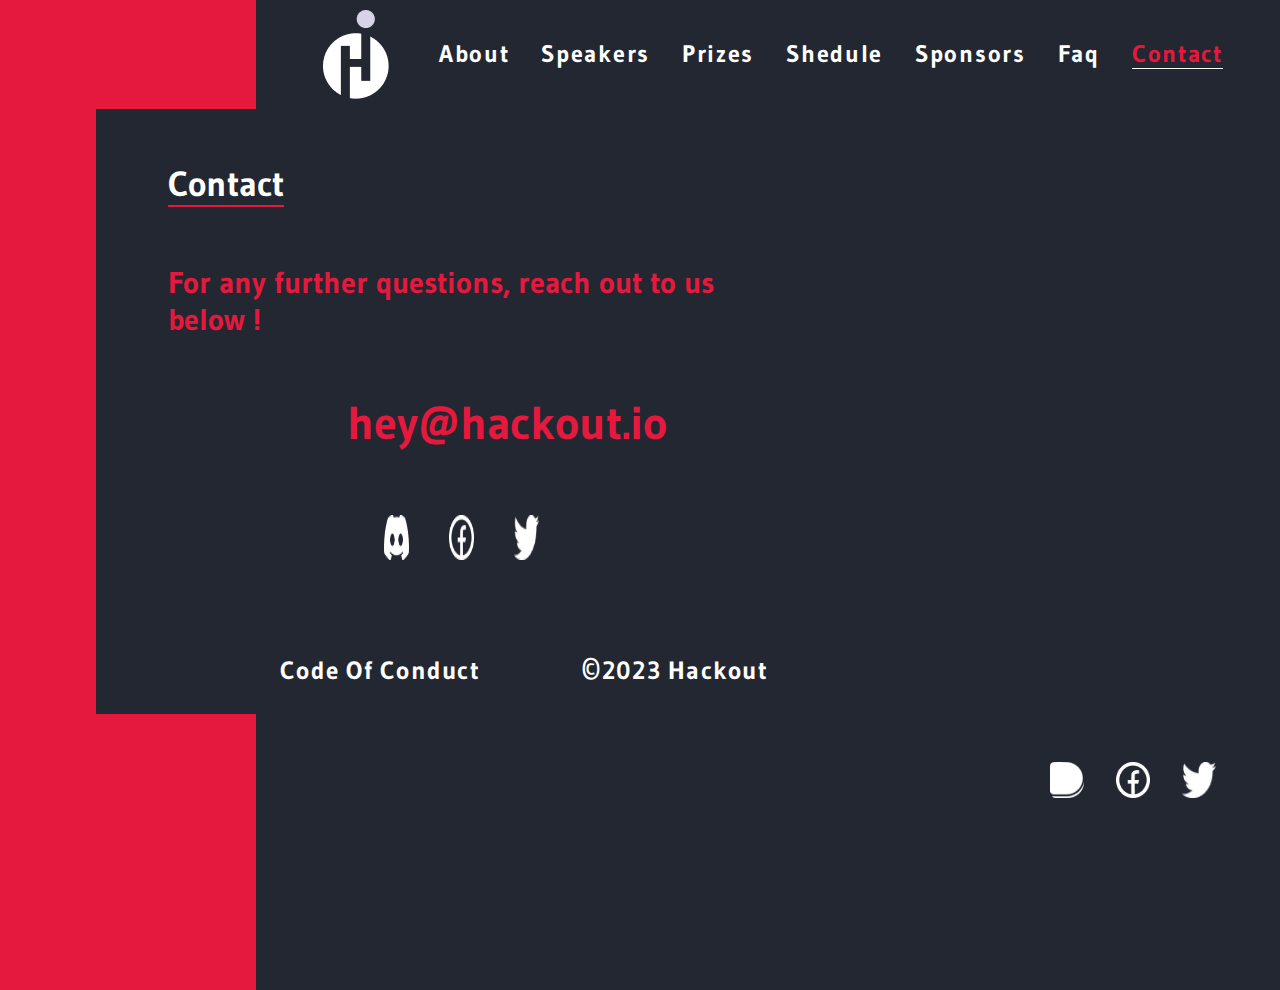
==== contact.html @ 1b4905b7 "Files Uploaded" ====
<!DOCTYPE html>
<!--[if lt IE 7]>      <html class="no-js lt-ie9 lt-ie8 lt-ie7"> <![endif]-->
<!--[if IE 7]>         <html class="no-js lt-ie9 lt-ie8"> <![endif]-->
<!--[if IE 8]>         <html class="no-js lt-ie9"> <![endif]-->
<!--[if gt IE 8]>      <html class="no-js"> <!--<![endif]-->
<html>
    <head>
        <meta charset="utf-8">
        <meta http-equiv="X-UA-Compatible" content="IE=edge">
        <title></title>
        <meta name="description" content="">
        <meta name="viewport" content="width=device-width, initial-scale=1">
        <link rel="stylesheet" href="css/style2.css">
        <link rel="stylesheet" href="css/style.css">
        <link rel="stylesheet" href="https://cdnjs.cloudflare.com/ajax/libs/font-awesome/6.4.0/css/all.min.css"
        integrity="sha512-iecdLmaskl7CVkqkXNQ/ZH/XLlvWZOJyj7Yy7tcenmpD1ypASozpmT/E0iPtmFIB46ZmdtAc9eNBvH0H/ZpiBw=="
        crossorigin="anonymous" referrerpolicy="no-referrer" />

    </head>
    <body>
    <div class="container">
        <nav>
            <div class="logo">
                <img src="images/logo.png" />
            </div>
            <ul class="menu">
                
                <li>
                    <a href="index.html" >About</a>
                    <a href="Speakers.html ">Speakers</a>
                    <a href="prizes.html" >Prizes</a>
                    <a href="#.html">Shedule</a>
                    <a href="#.html">Sponsors</a>
                    <a href="Faq.html">Faq</a>
                    <a href="contact.html" class="active">Contact</a>
                </li>
            </ul>
            <button id="open-btn"> <i class="fa-solid fa-bars"></i></button>
            <button id="close-btn"> <i class="fa-solid fa-xmark"></i></i></button>
        </nav>

<section class="page1">
    <h2 class="titleprizes">Contact</h2>
    <p>
        <span class="colored-text bold">For any further questions, reach out to us below ! </span><br>
    </p>
    <div class="hack"><span class="hackout">hey@hackout.io</span><br></div>
    <div class="socials">
        <ul class="social-logos2">
            <li><img src="images/discord.png" alt="" class="footer-icon"></li>
            <li><img src="images/facebook.png" alt="" class="footer-icon"></li>
            <li><img src="images/twitter.png" alt="" class="footer-icon"></li>
        </ul>
        
    </div>
   <div class="info">
    <span class="coc">Code Of Conduct</span>
    <span class="ss">&copy</span><span class="copy">2023 Hackout</span>
</div>
    
</section>
    <footer>
        <div class="socials2">
            <ul class="social-logos">
                <li><img src="images/dicord.png" alt="" class="footer-icon2"></li>
                <li><img src="images/facebook.png" alt="" class="footer-icon2"></li>
                <li><img src="images/twitter.png" alt="" class="footer-icon2"></li>
            </ul>
        </div>
    </footer>
    </div>  
    


        
        <script src="js/main.js" async defer></script>
    </body>
</html>
---- css/style2.css ----
@import url("https://fonts.googleapis.com/css2?family=Gudea:ital,wght@0,400;0,700;1,400&display=swap");

body {
  margin: 0;
  box-sizing: border-box;
  padding: 0;
  background: rgb(69, 23, 23);
  background: #e5193d;
  
}

.menu a:hover{
  color: #e5193d;

}

.container {
  width: 80%;
  height: 110vh;
  background-color: #232731;
  float: right;
  font-family: "Gudea", sans-serif;
}

.menu {
  list-style: none;
  display: flex;
  justify-content: center;
  gap: 2rem;
  color: white;
  font-family: "Gudea", sans-serif;
  align-items: center;
  color: #fff;
  text-align: center;
  font-family: Gudea;
  font-size: 24px;
  font-style: normal;
  font-weight: 700;
  line-height: normal;
  letter-spacing: 1.7px;
}


li{
  display: flex;
  gap: 2rem;
}



.logo {
  display: flex;
  width: 65.605px;
height: 88.658px;
}

.logo img{
    margin-right: 3.5rem;
}

nav {
  display: flex;
  justify-content: center;
  align-items: center;
}

.page1 {
  background-color: #232731;
  margin-left: -10rem;
  padding: 1.5rem;
}
.active {
  border-bottom: 1px solid rgb(255, 255, 255);
  color: #e5193d;
}

h2 {
  font-family: poppins;
  font-size: 3rem;
  font-weight: 500;
  margin-left: 3rem;
  border-bottom: 2px solid #e5193d;
  border-width: 0.2rem;
  overflow: hidden;
  width: 35%;
  color: white;
}
.title {
    width: 16%;
 
}

p {
  color: white;
  font-family: "Gudea", sans-serif;
  font-size: 30px;
  margin-left: 3rem;
  width: 70%;
  font-weight: 300;
  color: white;
  height: 50%;
  margin-top: 5%;
  margin-left: 8%;

}

.bold {
  font-weight: 600;
}

.colored-text {
  
  color:white;
  
}

.btn {
  height: 69px;
  margin-left: 3rem;
  background: #e5193d;
  border: none;
  padding: 1.5rem;
  color: white;
  justify-content: center;
  font-weight: 700;
  font-size: 30px;
  font-family: Gudea;
  display: flex;

  align-items: center;
  border: none;
}

.icon {
  width: 33px;
  height: 41px;
  padding: 33px;
}

.actions {
  display: flex;
}
button {
  margin: 15px;
}

.social-logos {
  display: flex;
  justify-content: right;
  list-style: none;
  gap: 1rem;
  align-items: center;
  padding: 1rem;
  margin-right: 3rem;
  margin-top: 2rem;
  
}

.social-logos2 {
    display: flex;
    justify-content: left;
    list-style: none;
    gap: 1rem;
    align-items: center;
    padding: 1rem;
    margin-left: 14rem;
    width: 30%;
    margin-top: 3rem;
  }
.socials{
    width: 50%;
}

.footer-icon {
  width: 48px;
  height: 5vh;
  padding-left: 1.5rem;
}





.footer-icon2 {
    width: 34px;
    height: 4vh;
    padding-left: 1rem;
  }

.speaker-card{
  display: grid;
  grid-template-columns: 1fr 1fr;
  padding: 10px;  


}
.hackout{
    color: #e5193d;
    font-family: "Gudea", sans-serif;
  font-size: 46px;
  font-weight: 700;
  margin-left: 20%;
  margin-top: 4rem;
  
}
.info{
    width:60%;
    margin-top: 4rem;
    
}






.coc{
    color: white;
    font-family: Gudea;
font-size: 25px;
font-weight: 700;
letter-spacing: 0.05em;
margin-top: 6rem;
margin-left: 10rem;
}
.copy{
    color: white;
    font-family: Gudea;
font-size: 25px;
font-weight: 700;
letter-spacing: 0.05em;

}
.ss{
    color: white;
    font-weight: 500;
    font-size: 40px;
    padding-left: 6rem;
}




.titleprizes{
  font-size: 20px;
  width: 7%;
}

.speaker-img{
  background: #D9D9D9;
    width: 150px;
height: 150px;
}

.speakers-sec{
  display: grid;
  grid-template-columns: repeat(3,1fr);
  width: 80%;
}
.speaker-info{
  color: white;
  font-family: Gudea;
  font-size: 25x;
  width: 150px;
  height: 150px;
  justify-content: center;
  text-align: center;
  align-content: center;
  display: flex;
  flex-direction: column;
}

.speaker-name{
  font-size: 1.6rem;
  font-weight: 600;
}

nav button{
  display: none;
}
.hack{
  margin-top: 3.5rem;
}



a { color: inherit;
  text-decoration: none;} 


  @media screen and (max-width: 600px) {
    .menu {
      display: flex;
      flex-direction: column;

    }
    .menu a:hover{
      color: #232731;
    
    }
    .hack{
        
        margin-top: -14rem;
    }
    .menu li {
      display: none;
      flex-direction: column;
      position: absolute;
      background: #e5193d;
      margin-top: 30rem;
      right: 2rem;
      width: 50%;
      box-shadow: -4rem 6rem 10rem rgba(0, 0, 0, 0.9) ;
      padding-bottom: 1rem;
      border-radius: 10px;
      
    }
    .menu li a{
      box-shadow: -4rem 6rem 10rem rgba(0, 0, 0, 0.6) ;
      display: flex;
      justify-content: center;
      align-items: center;
    }
    
    a:hover{
      color:#232731;
    }
    .menu .logo{
      display: block;
    }

    .container{
      width: 50%;
      height: 110vh;
      background-color: #232731;
      justify-content: center;
      font-family: "Gudea", sans-serif;
      
    }
    .social-logos2 {
        display: flex;
        justify-content: left;
        list-style: none;
        gap: 1rem;
        align-items: center;
        padding: 1rem;
        margin-left: 1rem;
        width: 30%;
        margin-top: 3rem;
      }

    .page1{
      height: 80vh;
    }
    .hackout{
        font-size: 30px;
        
    }
    
    .pagep{
      height: 80vh;

    }

    .title{
      width:90% ;
      font-size: 1.5rem;
      font-weight: 600;
      margin-left: 1rem;
    }

    .page1 p{
      font-size: 20px;
      width: 80%;
      padding-top: 3rem;
      margin-left: 1rem;
      margin-bottom: -4rem;

    }

    .btn{
      font-size: 1rem;
      height: 25px;
      margin-left: 1rem;
      align-items: center;

    }

    .actions{
      display: flex;
      flex-direction: column;
    }

    .titleprizes{
      width: 100%;
    }
    .social-logos{
      padding: 0rem;
    }
    .icon {
      width: 25px;
      height: 25px;
      padding: 10px;
    }

    .icon img{
      height: 100%;
      width: 100%;
    }
    .hackout{
        position: relative;
        top: 20%;
        margin-left: 1rem;
    }

    .logo{
      height: 50px;
      margin-left: -25rem;
      padding: 10px;
    }
    nav button{
      display:inline-block;
      background: transparent;
      color:var(--color-light);
      font-size: 1.8rem;
      cursor: pointer;
    }

    nav button#close-btn {
        display: none;
        
        position: absolute;
        right: 2rem;
        color: #e5193d;
        border: none;

    }
    nav button#open-btn {
      display: flex;
      position: absolute;
      right: 2rem;
      color: #e5193d;
      border: none;

    }
    .titleprizes{
      width: 35%;
      margin: 0;
    }
    .speakers-sec{
      width: 100%;
      display: flex;
      flex-direction: column;
      

    }
    .speaker-card{
      width: 90%;
      padding: ;
      margin-top: 1rem;
    }
    .speaker-img{
       height: 100px;
       width: 100px;
    }
    .speaker-info{
      height: 100px;
      width: 100px;
   }
    .prizediv{
      background: #232731;
      padding: 15px;
      width: 100%;
      margin-left: -1rem;
    }
    .hide{
      display: none;
    }
    

   
    .footer-icon {
        width: 30px;
        height: 3vh;
        padding-left: .5rem;
      }
      .footer-icon2 {
        width: 30px;
        height: 3vh;
        padding-left: .5rem;
        
      }
    .socials{
        margin-left: 1rem;
    }
    .info{
        width: 66%;
        margin-left: 0rem;
        padding-left: 0rem;
        padding-left: 1.5rem;
        
                line-height: 3rem;
        
    }
    .coc{
        font-size: 24px;
        margin-left: 0rem;
        font-weight: 700;
    }
    .ss{
        padding-left: 0rem;
        font-size: 24px;
        font-weight: 700;
    }
    .copy{
        font-size: 24px;
        font-weight: 700;
    }
    .socials2{
        margin-left: 2.5rem;
        padding-left: 0rem;
    }
    .socials{
        margin-top: -1rem;
    }
    .title{
        font-size: 42px;
        width: 49%;
    }
    .colored-text{
        line-height: 2rem;
        font-size: 26px;
    }
    .social-logos{

    }
    body{
        overflow-x: hidden;
    }
  }
    
  @media screen and (max-width: 380px){
    .hack{
        margin-top: -9rem;
    }
    .info{
        line-height: 2.4rem;
        font-size: 20px;
    }
    .socials{
        margin-top: -2rem;
    }
   .coc{ font-size: 20px;
    margin-left: 0rem;
    font-weight: 700;
}
.ss{
    padding-left: 0rem;
    font-size: 20px;
    font-weight: 700;
}
.copy{
    font-size: 20px;
    font-weight: 700;
}
.social-logos{
    margin-right: 2rem;
}

  }

::-webkit-scrollbar{
    height: .5rem;
    width: .4rem;
 }
 
::-webkit-scrollbar-track{
    background-color: transparent;
 }
 
::-webkit-scrollbar-thumb{
    background-color: #fed330;
    border-radius: 3rem;
 }





 @media screen and (min-width: 600px) and (max-width: 1025px){
  .menu {
    display: flex;
    flex-direction: column;

  }
  .menu a:hover{
    color: #232731;
  
  }
  .hack{
      
      margin-top: -14rem;
  }
  .menu li {
    display: none;
    flex-direction: column;
    position: absolute;
    background: #e5193d;
    margin-top: 30rem;
    right: 2rem;
    width: 50%;
    box-shadow: -4rem 6rem 10rem rgba(0, 0, 0, 0.9) ;
    padding-bottom: 1rem;
    border-radius: 10px;
    
  }
  .menu li a{
    box-shadow: -4rem 6rem 10rem rgba(0, 0, 0, 0.6) ;
    display: flex;
    justify-content: center;
    align-items: center;
  }
  
  a:hover{
    color:#232731;
  }
  .menu .logo{
    display: block;
  }

  .container{
    width: 72%;
    height: 110vh;
    background-color: #232731;
    justify-content: center;
    font-family: "Gudea", sans-serif;
    
  }
  .social-logos2 {
      display: flex;
      justify-content: left;
      list-style: none;
      gap: 1rem;
      align-items: center;
      padding: 1rem;
      margin-left: 1rem;
      width: 30%;
      margin-top: 3rem;
    }

  .page1{
    height: 80vh;
  }
  .hackout{
      font-size: 40px;
      
  }
  
  .pagep{
    height: 80vh;

  }

  .title{
    width:39% ;
    font-size: 71px;
    font-weight: 600;
    margin-left: 1rem;
  }

  .page1 p{
    font-size: 20px;
    width: 80%;
    padding-top: 3rem;
    margin-left: 1rem;
    margin-bottom: -4rem;

  }

  .btn{
    font-size: 1rem;
    height: 25px;
    margin-left: 1rem;
    align-items: center;

  }

  .actions{
    display: flex;
    flex-direction: column;
  }

  .titleprizes{
    width: 100%;
  }
  .social-logos{
    padding: 0rem;
  }
  .icon {
    width: 25px;
    height: 25px;
    padding: 10px;
  }

  .icon img{
    height: 100%;
    width: 100%;
  }
  .hackout{
      position: relative;
      top: 20%;
      margin-left: 9rem;
  }

  .logo{
    height: 50px;
    margin-left: -25rem;
    padding: 10px;
  }
  nav button{
    display:inline-block;
    background: transparent;
    color:var(--color-light);
    font-size: 1.8rem;
    cursor: pointer;
  }

  nav button#close-btn {
      display: none;
      
      position: absolute;
      right: 2rem;
      color: #e5193d;
      border: none;

  }
  nav button#open-btn {
    display: flex;
    position: absolute;
    right: 2rem;
    color: #e5193d;
    border: none;

  }
  .titleprizes{
    width: 35%;
    margin: 0;
  }
  .speakers-sec{
    width: 100%;
    display: flex;
    flex-direction: column;
    

  }
  .speaker-card{
    width: 90%;
    padding: ;
    margin-top: 1rem;
  }
  .speaker-img{
     height: 100px;
     width: 100px;
  }
  .speaker-info{
    height: 100px;
    width: 100px;
 }
  .prizediv{
    background: #232731;
    padding: 15px;
    width: 100%;
    margin-left: -1rem;
  }
  .hide{
    display: none;
  }
  

 
  .footer-icon {
      width: 30px;
      height: 3vh;
      padding-left: .5rem;
    }
    .footer-icon2 {
      width: 30px;
      height: 3vh;
      padding-left: .5rem;
      
    }
  .socials{
      margin-left: 1rem;
  }
  .info{
      width: 88%;
      margin-left: 0rem;
      padding-left: 0rem;
      padding-left: 1.5rem;
      
              line-height: 3rem;
      
  }
  .coc{
      font-size: 32px;
      margin-left: 0rem;
      font-weight: 700;
  }
  .ss{
      padding-left: 0rem;
      font-size: 32px;
      font-weight: 700;
      margin-left: 5rem;
  }
  .copy{
      font-size: 32px;
      font-weight: 700;
  }
  .socials2{
      margin-left: 2.5rem;
      padding-left: 0rem;
  }
  .socials{
      margin-top: 3rem;
      margin-left: 10rem;
  }
  .title{
      font-size: 71px;
      width: 39%;
  }
  .colored-text{
      line-height: 4rem;
      font-size: 39px;
  }
  .social-logos{

  }
  body{
      overflow-x: hidden;
  }
  .hack{
    margin-top: -18rem;
  }
}
---- css/style.css ----
@import url("https://fonts.googleapis.com/css2?family=Gudea:ital,wght@0,400;0,700;1,400&display=swap");

body {
  margin: 0;
  box-sizing: border-box;
  padding: 0;
  background: #e5193d;
}

.menu a:hover{
  color: #e5193d;

}

.container {
  width: 80%;
  height: 110vh;
  background-color: #232731;
  float: right;
  font-family: "Gudea", sans-serif;
}

.menu {
  list-style: none;
  display: flex;
  justify-content: center;
  gap: 2rem;
  color: white;
  font-family: "Gudea", sans-serif;
  align-items: center;
  color: #fff;
  text-align: center;
  font-family: Gudea;
  font-size: 24px;
  font-style: normal;
  font-weight: 700;
  line-height: normal;
  letter-spacing: 1.7px;
}


li{
  display: flex;
  gap: 2rem;
}



.logo {
  display: flex;
  padding: 10px;
  width: 65.605px;
height: 88.658px;
}

.logo img{
    margin-right: 3.5rem;
}

nav {
  display: flex;
  justify-content: center;
  align-items: center;
}

.page1 {
  background-color: #232731;
  margin-left: -10rem;
  padding: 1.5rem;
}
.active {
  border-bottom: 1px solid rgb(255, 255, 255);
  color: #e5193d;
}

h2 {
  font-family: poppins;
  font-weight: 500;
  margin-left: 3rem;
  border-width: 0.2rem;
  overflow: hidden;
  color: white;
}
.title {
  width: ;
}

p {
  color: white;
  font-family: "Gudea", sans-serif;
  font-size: 30px;
  margin-left: 3rem;
  width: 50%;
  font-weight: 300;
  color: white;
  height: 50%;
}

.bold {
  font-weight: 600;
}

.colored-text {
  color: #e5193d;
}

.btn {
  height: 69px;
  margin-left: 3rem;
  background: #e5193d;
  border: none;
  padding: 1.5rem;
  color: white;
  justify-content: center;
  font-weight: 700;
  font-size: 30px;
  font-family: Gudea;
  display: flex;

  align-items: center;
  border: none;
}

.icon {
  width: 33px;
  height: 41px;
  padding: 33px;
}

.actions {
  display: flex;
}
button {
  margin: 15px;
}

.social-logos {
  display: flex;
  justify-content: right;
  list-style: none;
  gap: 1rem;
  align-items: center;
  padding: 1rem;
  margin-right: 3rem;
}

.footer-icon {
  width: 25px;
}

.speaker-card{
  display: grid;
  grid-template-columns: 1fr 1fr;
  padding: 10px;  


}

.titleprizes{
  font-size: 35px;
  font-family: Gudea;
  font-weight:700;
  text-overflow: clip;
  width: fit-content;
  border-bottom: 2px solid #e5193d;
}



.speaker-img{
  background: #D9D9D9;
    width: 150px;
height: 150px;
}

.speakers-sec{
  display: grid;
  grid-template-columns: repeat(3,1fr);
  width: 80%;
  margin-left: 3rem;
  margin-bottom: 2rem;
}
.speaker-info{
  color: white;
  font-family: Gudea;
  font-size: 25x;
  width: 150px;
  height: 150px;
  justify-content: center;
  text-align: center;
  align-content: center;
  display: flex;
  flex-direction: column;
}

.speaker-name{
  font-size: 1.6rem;
  font-weight: 600;
}

nav button{
  display: none;
}




a { color: inherit;
  text-decoration: none;} 


  @media screen and (max-width: 600px) {
    .menu {
      display: flex;
      flex-direction: column;

    }
    .menu a:hover{
      color: #232731;
    
    }
    .menu li {
      display: none;
      flex-direction: column;
      position: absolute;
      background: #e5193d;
      margin-top: 30rem;
      right: 2rem;
      width: 50%;
      box-shadow: -4rem 6rem 10rem rgba(0, 0, 0, 0.9) ;
      padding-bottom: 1rem;
      border-radius: 10px;
      
    }
    .menu li a{
      box-shadow: -4rem 6rem 10rem rgba(0, 0, 0, 0.6) ;
      display: flex;
      justify-content: center;
      align-items: center;
    }
    
    a:hover{
      color:#232731;
    }
    .menu .logo{
      display: block;
    
    }

    .container{
      width: 50%;
      height: 110vh;
      background-color: #232731;
      justify-content: center;
      font-family: "Gudea", sans-serif;
      
    }

    .page1{
      height: 80vh;
    }
    
    .pagep{
      height: 80vh;

    }

    .title{
      width:90% ;
      font-size: 1.5rem;
      font-weight: 600;
      margin-left: 1rem;
    }

    .page1 p{
      font-size: 20px;
      width: 80%;
      padding-top: 3rem;
      margin-left: 1rem;
      margin-bottom: -4rem;

    }

    .btn{
      font-size: 1rem;
      height: 25px;
      margin-left: 1rem;
      align-items: center;

    }

    .actions{
      display: flex;
      flex-direction: column;
    }

    
    .social-logos{
      padding: 0rem;
    }
    .icon {
      width: 25px;
      height: 25px;
      padding: 10px;
    }

    .icon img{
      height: 100%;
      width: 100%;
    }

    .logo{
      height: 50px;
      margin-left: -25rem;
      padding: 10px;
    }
    nav button{
      display:inline-block;
      background: transparent;
      color:var(--color-light);
      font-size: 1.8rem;
      cursor: pointer;
    }

    nav button#close-btn {
        display: none;
        
        position: absolute;
        right: 2rem;
        color: #e5193d;
        border: none;

    }
    nav button#open-btn {
      display: flex;
      position: absolute;
      right: 2rem;
      color: #e5193d;
      border: none;

    }
    .titleprizes{
      width:fit-content;
      margin: 0;
    }
    .speakers-sec{
      width: 100%;
      display: flex;
      flex-direction: column;
      

    }
    .speaker-card{
      width: 90%;
      padding: ;
      margin-top: 1rem;
    }
    .speaker-img{
       height: 100px;
       width: 100px;
    }
    .speaker-info{
      height: 100px;
      width: 100px;
   }
    .prizediv{
      background: #232731;
      padding: 15px;
      width: 100%;
      margin-left: -1rem;
    }
    .hide{
      display: none;
    }
    

    .social-logos{
      display:  ;
    }
    
   
  }
    
  }
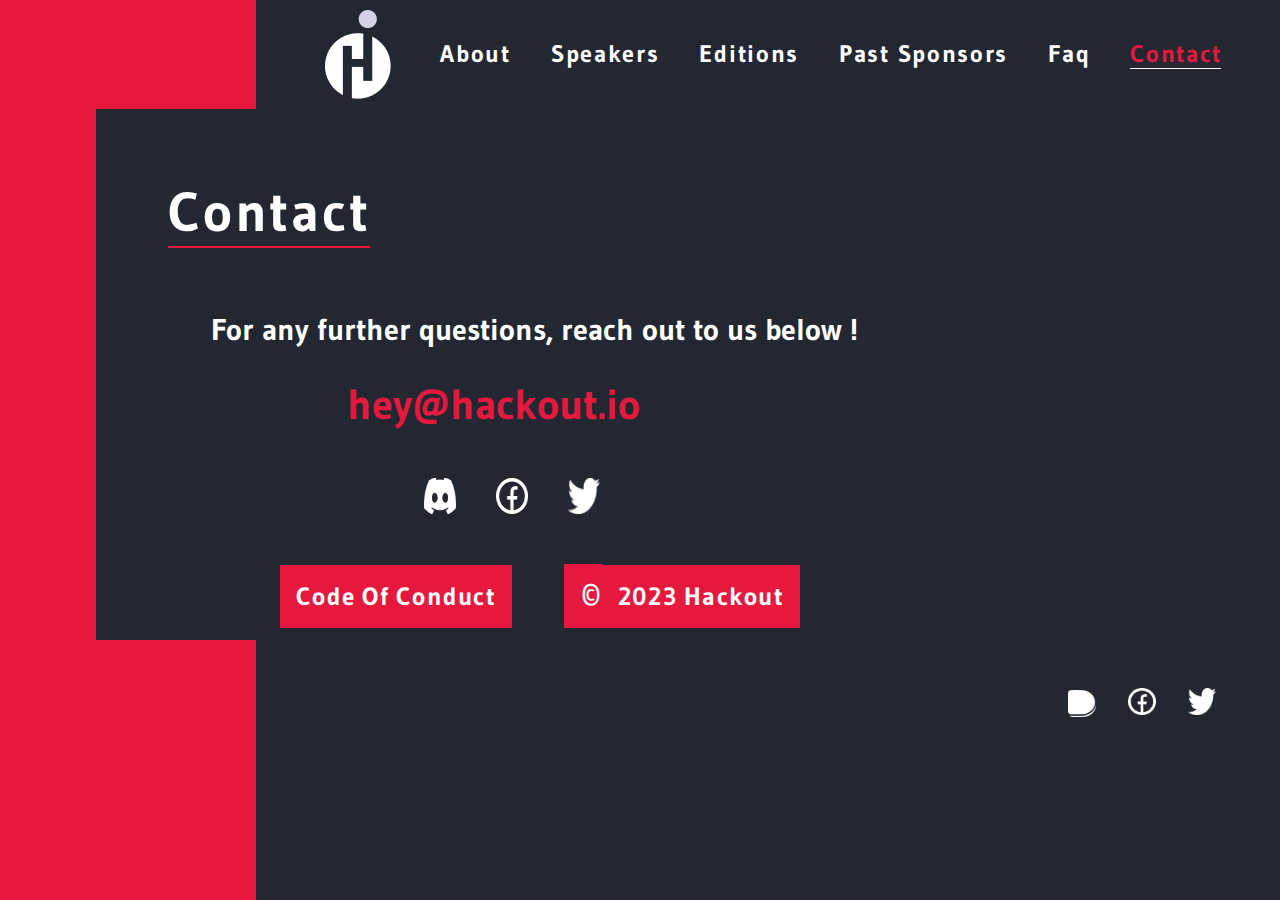
==== commit 5b31bf7a: "Bug Fixed Content Updated" ====
--- a/contact.html
+++ b/contact.html
@@ -28,10 +28,10 @@
                 <li>
                     <a href="index.html" >About</a>
                     <a href="Speakers.html ">Speakers</a>
-                    <a href="prizes.html" >Prizes</a>
-                    <a href="#.html">Shedule</a>
-                    <a href="#.html">Sponsors</a>
-                    <a href="Faq.html">Faq</a>
+                    <!-- <a href="prizes.html" >Prizes</a> -->
+                    <a href="past.html">Editions</a>
+                    <a href="sponsor.html">Past Sponsors</a>
+                    <a href="faq.html">Faq</a>
                     <a href="contact.html" class="active">Contact</a>
                 </li>
             </ul>
@@ -44,18 +44,18 @@
     <p>
         <span class="colored-text bold">For any further questions, reach out to us below ! </span><br>
     </p>
-    <div class="hack"><span class="hackout">hey@hackout.io</span><br></div>
+    <div class="hack"><span class="hackout"><a href="https://mail.google.com/" target="_blank">hey@hackout.io</a></span><br></div>
     <div class="socials">
         <ul class="social-logos2">
-            <li><img src="images/discord.png" alt="" class="footer-icon"></li>
-            <li><img src="images/facebook.png" alt="" class="footer-icon"></li>
-            <li><img src="images/twitter.png" alt="" class="footer-icon"></li>
+            <li><a href="https://discord.com/invite/e9G7J9E" target="_blank"><img src="images/discord.png" alt="" class="footer-icon"></a></li>
+            <li><a href="https://www.facebook.com/HackoutIO" target="_blank"><img src="images/facebook.png" alt="" class="footer-icon"></a></li>
+            <li><a href="https://twitter.com/HackoutIO" target="_blank"><img src="images/twitter.png" alt="" class="footer-icon"></a></li>
         </ul>
         
     </div>
    <div class="info">
-    <span class="coc">Code Of Conduct</span>
-    <span class="ss">&copy</span><span class="copy">2023 Hackout</span>
+    <span class="coc"><a href="https://devfolio.co/code-of-conduct" target="_blank">Code Of Conduct</a></span>
+   <span class="ss">&copy</span><span class="copy">2023 Hackout</span>
 </div>
     
 </section>
@@ -63,8 +63,8 @@
         <div class="socials2">
             <ul class="social-logos">
                 <li><img src="images/dicord.png" alt="" class="footer-icon2"></li>
-                <li><img src="images/facebook.png" alt="" class="footer-icon2"></li>
-                <li><img src="images/twitter.png" alt="" class="footer-icon2"></li>
+                <li><a href="https://www.facebook.com/HackoutIO" target="_blank"><img src="images/facebook.png" alt="" class="footer-icon2"></a></li>
+                <li><a href="https://twitter.com/HackoutIO" target="_blank"><img src="images/twitter.png" alt="" class="footer-icon2"></a></li>
             </ul>
         </div>
     </footer>
@@ -73,6 +73,6 @@
 
 
         
-        <script src="js/main.js" async defer></script>
+        <script src="Js/main.js" async defer></script>
     </body>
 </html>--- a/css/style2.css
+++ b/css/style2.css
@@ -90,18 +90,19 @@
  
 }
 
-p {
+.page1 p {
+  display: inline-block;
   color: white;
   font-family: "Gudea", sans-serif;
   font-size: 30px;
   margin-left: 3rem;
-  width: 70%;
+  width: 60%;
   font-weight: 300;
   color: white;
-  height: 50%;
-  margin-top: 5%;
+  height: 20%;
+  margin-top: 1.5%;
   margin-left: 8%;
-
+ 
 }
 
 .bold {
@@ -111,7 +112,8 @@
 .colored-text {
   
   color:white;
-  
+  width: 100%;
+  display: inline-block;
 }
 
 .btn {
@@ -169,11 +171,12 @@
   }
 .socials{
     width: 50%;
+    margin-left: 2.5rem;
 }
 
 .footer-icon {
-  width: 48px;
-  height: 5vh;
+  width: 40px;
+  height: 4vh;
   padding-left: 1.5rem;
 }
 
@@ -197,7 +200,7 @@
 .hackout{
     color: #e5193d;
     font-family: "Gudea", sans-serif;
-  font-size: 46px;
+  font-size: 42px;
   font-weight: 700;
   margin-left: 20%;
   margin-top: 4rem;
@@ -205,7 +208,7 @@
 }
 .info{
     width:60%;
-    margin-top: 4rem;
+    margin-top: 2rem;
     
 }
 
@@ -222,6 +225,8 @@
 letter-spacing: 0.05em;
 margin-top: 6rem;
 margin-left: 10rem;
+padding: 1rem;
+background: #e5193d;
 }
 .copy{
     color: white;
@@ -229,13 +234,25 @@
 font-size: 25px;
 font-weight: 700;
 letter-spacing: 0.05em;
-
+padding: 1rem;
+background: #e5193d;
 }
 .ss{
     color: white;
     font-weight: 500;
     font-size: 40px;
-    padding-left: 6rem;
+    
+    background: #e5193d;
+}
+.ss {
+  padding-bottom: .75rem;
+  color: white;
+  font-weight: 500;
+  font-size: 40px;
+  background: #e5193d;
+  padding-top: .1rem;
+  margin-left: 3rem;
+  padding-left: 1rem;
 }
 
 
@@ -244,6 +261,7 @@
 .titleprizes{
   font-size: 20px;
   width: 7%;
+  letter-spacing: 0.05em;
 }
 
 .speaker-img{
@@ -278,17 +296,26 @@
 nav button{
   display: none;
 }
-.hack{
-  margin-top: 3.5rem;
-}
-
-
+
+.page1 .colored-text{
+  color: white;
+}
+.socials .footer-icon{
+  width: 32px;
+}
 
 a { color: inherit;
   text-decoration: none;} 
-
-
-  @media screen and (max-width: 600px) {
+.socials{
+  margin-top: -1rem;
+}
+.footer-icon2{
+  width: 28px;
+  height: 3vh;
+}
+
+
+  @media screen and (min-width: 381px) and (max-width: 600px) {
     .menu {
       display: flex;
       flex-direction: column;
@@ -494,12 +521,12 @@
         margin-left: 1rem;
     }
     .info{
-        width: 66%;
+        width: 96%;
         margin-left: 0rem;
         padding-left: 0rem;
         padding-left: 1.5rem;
         
-                line-height: 3rem;
+                line-height: 5rem;
         
     }
     .coc{
@@ -530,6 +557,7 @@
     .colored-text{
         line-height: 2rem;
         font-size: 26px;
+        margin-top: 0rem;
     }
     .social-logos{
 
@@ -537,38 +565,21 @@
     body{
         overflow-x: hidden;
     }
-  }
-    
-  @media screen and (max-width: 380px){
     .hack{
-        margin-top: -9rem;
-    }
-    .info{
-        line-height: 2.4rem;
-        font-size: 20px;
-    }
-    .socials{
-        margin-top: -2rem;
-    }
-   .coc{ font-size: 20px;
-    margin-left: 0rem;
-    font-weight: 700;
-}
-.ss{
-    padding-left: 0rem;
-    font-size: 20px;
-    font-weight: 700;
-}
-.copy{
-    font-size: 20px;
-    font-weight: 700;
-}
-.social-logos{
-    margin-right: 2rem;
-}
-
-  }
-
+      margin-top: 2rem;
+    }
+    .ss {
+      padding-left: 1rem;
+      font-size: 40px;
+      font-weight: 700;
+      padding: 0rem;
+      padding-bottom: .77rem;
+      margin-left: 0rem;
+      padding-left: 1rem;
+  }
+  }
+    
+ 
 ::-webkit-scrollbar{
     height: .5rem;
     width: .4rem;
@@ -839,6 +850,297 @@
       overflow-x: hidden;
   }
   .hack{
-    margin-top: -18rem;
-  }
+    margin-top: 3rem;
+  }
+  .page1 .titleprizes{
+    font-size: 3.5rem;
+  }
+  .hack .hackout{
+    font-size: 3rem;
+  }
+  .socials .footer-icon{
+    width: 100%;
+    padding-left: 1rem;
+    padding-right: 2rem;
+    margin-right: 1rem;
+height: 5vh;  }
+
+
+
+
+
+.info .ss{
+  font-size: 47.1px;
+}
+.container .page1{
+  height: 75vh;
+}
+}
+
+
+
+
+@media screen and (min-width: 100px) and (max-width: 380px){
+  .menu {
+    display: flex;
+    flex-direction: column;
+
+  }
+  .menu a:hover{
+    color: #232731;
+  
+  }
+  .hack{
+      
+      margin-top: -14rem;
+  }
+  .menu li {
+    display: none;
+    flex-direction: column;
+    position: absolute;
+    background: #e5193d;
+    margin-top: 30rem;
+    right: 2rem;
+    width: 50%;
+    box-shadow: -4rem 6rem 10rem rgba(0, 0, 0, 0.9) ;
+    padding-bottom: 1rem;
+    border-radius: 10px;
+    
+  }
+  .menu li a{
+    box-shadow: -4rem 6rem 10rem rgba(0, 0, 0, 0.6) ;
+    display: flex;
+    justify-content: center;
+    align-items: center;
+  }
+  
+  a:hover{
+    color:#232731;
+  }
+  .menu .logo{
+    display: block;
+  }
+
+  .container{
+    width: 50%;
+    height: 110vh;
+    background-color: #232731;
+    justify-content: center;
+    font-family: "Gudea", sans-serif;
+    
+  }
+  .social-logos2 {
+      display: flex;
+      justify-content: left;
+      list-style: none;
+      gap: 1rem;
+      align-items: center;
+      padding: 1rem;
+      margin-left: 1rem;
+      width: 30%;
+      margin-top: 3rem;
+    }
+
+  .page1{
+    height: 80vh;
+  }
+  .hackout{
+      font-size: 30px;
+      
+  }
+  
+  .pagep{
+    height: 80vh;
+
+  }
+
+  .title{
+    width:90% ;
+    font-size: 1.5rem;
+    font-weight: 600;
+    margin-left: 1rem;
+  }
+
+  .page1 p{
+    font-size: 20px;
+    width: 80%;
+    padding-top: 3rem;
+    margin-left: 1rem;
+    margin-bottom: -4rem;
+
+  }
+
+  .btn{
+    font-size: 1rem;
+    height: 25px;
+    margin-left: 1rem;
+    align-items: center;
+
+  }
+
+  .actions{
+    display: flex;
+    flex-direction: column;
+  }
+
+  .titleprizes{
+    width: 100%;
+  }
+  .social-logos{
+    padding: 0rem;
+  }
+  .icon {
+    width: 25px;
+    height: 25px;
+    padding: 10px;
+  }
+
+  .icon img{
+    height: 100%;
+    width: 100%;
+  }
+  .hackout{
+      position: relative;
+      top: 20%;
+      margin-left: 1rem;
+  }
+
+  .logo{
+    height: 50px;
+    margin-left: -25rem;
+    padding: 10px;
+  }
+  nav button{
+    display:inline-block;
+    background: transparent;
+    color:var(--color-light);
+    font-size: 1.8rem;
+    cursor: pointer;
+  }
+
+  nav button#close-btn {
+      display: none;
+      
+      position: absolute;
+      right: 2rem;
+      color: #e5193d;
+      border: none;
+
+  }
+  nav button#open-btn {
+    display: flex;
+    position: absolute;
+    right: 2rem;
+    color: #e5193d;
+    border: none;
+
+  }
+  .titleprizes{
+    width: 35%;
+    margin: 0;
+  }
+  .speakers-sec{
+    width: 100%;
+    display: flex;
+    flex-direction: column;
+    
+
+  }
+  .speaker-card{
+    width: 90%;
+    padding: ;
+    margin-top: 1rem;
+  }
+  .speaker-img{
+     height: 100px;
+     width: 100px;
+  }
+  .speaker-info{
+    height: 100px;
+    width: 100px;
+ }
+  .prizediv{
+    background: #232731;
+    padding: 15px;
+    width: 100%;
+    margin-left: -1rem;
+  }
+  .hide{
+    display: none;
+  }
+  
+
+ 
+  .footer-icon {
+      width: 30px;
+      height: 3vh;
+      padding-left: .5rem;
+    }
+    .footer-icon2 {
+      width: 30px;
+      height: 3vh;
+      padding-left: .5rem;
+      margin-left: 1rem;
+    margin-right: -1rem;
+    }
+  .socials{
+      margin-left: 1rem;
+  }
+  .info{
+      width: 96%;
+      margin-left: 0rem;
+      padding-left: 0rem;
+      padding-left: 1.5rem;
+      
+              line-height: 5rem;
+      margin-top: 1rem;
+  }
+  .coc{
+      font-size: 20px;
+      margin-left: 0rem;
+      font-weight: 700;
+  }
+  .ss{
+      padding-left: 0rem;
+      font-size: 24px;
+      font-weight: 700;
+  }
+  .copy{
+      font-size: 20px;
+      font-weight: 700;
+  }
+  .socials2{
+      margin-left: 2.5rem;
+      padding-left: 0rem;
+  }
+  .socials{
+      margin-top: -1rem;
+  }
+  .title{
+      font-size: 42px;
+      width: 49%;
+  }
+  .colored-text{
+      line-height: 2rem;
+      font-size: 22px;
+      margin-top: 0rem;
+  }
+  .social-logos{
+       margin-right: 1rem;
+  }
+  body{
+      overflow-x: hidden;
+  }
+  .hack{
+    margin-top: 2rem;
+  }
+  .ss {
+    padding-left: 1rem;
+    font-size: 36.4px;
+    font-weight: 700;
+    padding: 0rem;
+    padding-bottom: .77rem;
+    margin-left: 0rem;
+    padding-left: 1rem;
+}
 }--- a/css/style.css
+++ b/css/style.css
@@ -14,7 +14,15 @@
 
 .container {
   width: 80%;
-  height: 110vh;
+  height: 100vh;
+  background-color: #232731;
+  float: right;
+  font-family: "Gudea", sans-serif;
+}
+
+.container2 {
+  width: 80%;
+  height: fit-content;
   background-color: #232731;
   float: right;
   font-family: "Gudea", sans-serif;
@@ -41,7 +49,7 @@
 
 li{
   display: flex;
-  gap: 2rem;
+  gap: 2.5rem;
 }
 
 
@@ -75,16 +83,18 @@
 
 h2 {
   font-family: poppins;
+  width: fit-content;
   font-weight: 500;
   margin-left: 3rem;
   border-width: 0.2rem;
   overflow: hidden;
   color: white;
 }
-.title {
-  width: ;
-}
-
+.titlehead{
+  font-size: 2.5rem;
+  border-bottom: 2.5px solid #e5193d; 
+
+}
 p {
   color: white;
   font-family: "Gudea", sans-serif;
@@ -94,6 +104,7 @@
   font-weight: 300;
   color: white;
   height: 50%;
+  margin-top: 3rem;
 }
 
 .bold {
@@ -129,6 +140,7 @@
 
 .actions {
   display: flex;
+  margin-top: -1.4rem;
 }
 button {
   margin: 15px;
@@ -157,7 +169,7 @@
 }
 
 .titleprizes{
-  font-size: 35px;
+  font-size: 55px;
   font-family: Gudea;
   font-weight:700;
   text-overflow: clip;
@@ -177,7 +189,6 @@
   display: grid;
   grid-template-columns: repeat(3,1fr);
   width: 80%;
-  margin-left: 3rem;
   margin-bottom: 2rem;
 }
 .speaker-info{
@@ -202,18 +213,48 @@
   display: none;
 }
 
-
+.sponsors-img{
+  display: flex;
+  gap: 2rem;
+  margin: 3rem;
+  background: white;
+  width: fit-content;
+  padding: 50px;
+  border-radius: 10px;
+}
+
+.sponsors-img img{
+  height: 50px;
+  width: auto;
+
+}
 
 
 a { color: inherit;
   text-decoration: none;} 
 
 
-  @media screen and (max-width: 600px) {
+  @media screen and (min-width: 380px) and (max-width: 600px) {
     .menu {
       display: flex;
       flex-direction: column;
 
+    }
+
+    .container {
+      width: 80%;
+      height: 100vh;
+      background-color: #232731;
+      float: right;
+      font-family: "Gudea", sans-serif;
+    }
+
+    .container2 {
+      width: 80%;
+      height: 100vh;
+      background-color: #232731;
+      float: right;
+      font-family: "Gudea", sans-serif;
     }
     .menu a:hover{
       color: #232731;
@@ -249,7 +290,7 @@
 
     .container{
       width: 50%;
-      height: 110vh;
+      height: 100vh;
       background-color: #232731;
       justify-content: center;
       font-family: "Gudea", sans-serif;
@@ -270,6 +311,10 @@
       font-size: 1.5rem;
       font-weight: 600;
       margin-left: 1rem;
+    }
+    .titlehead{
+      font-size: 1.5rem;
+      margin-left: 0;
     }
 
     .page1 p{
@@ -278,7 +323,7 @@
       padding-top: 3rem;
       margin-left: 1rem;
       margin-bottom: -4rem;
-
+      margin-top: 0rem;
     }
 
     .btn{
@@ -377,10 +422,284 @@
     .social-logos{
       display:  ;
     }
+
+    .sponsors-img{
+      display: flex;
+      flex-direction: column;
+      gap: 2rem;
+      background: white;
+      
+      margin-left: 0;
+      padding: 25px;
+      border-radius: 10px;
+    }
+    
+    .sponsors-img img{
+      height: 30px;
+      width: 90%;
+    }
     
    
   }
     
+  
+
+
+
+
+
+  @media screen and (min-width: 100px) and (max-width: 379px) {
+    .menu {
+      display: flex;
+      flex-direction: column;
+
+    }
+    .menu a:hover{
+      color: #232731;
+    
+    }
+    /* .container2{
+      width: 80%;
+      height:100vh;
+      background-color: #232731;
+      float: right;
+      font-family: "Gudea", sans-serif;
+    } */
+    .menu li {
+      display: none;
+      flex-direction: column;
+      position: absolute;
+      background: #e5193d;
+      margin-top: 30rem;
+      right: 2rem;
+      width: 50%;
+      box-shadow: -4rem 6rem 10rem rgba(0, 0, 0, 0.9) ;
+      padding-bottom: 1rem;
+      border-radius: 10px;
+      
+    }
+
+    .container2 {
+      width: 80%;
+      height: fit-content;
+      background-color: #232731;
+      float: right;
+      font-family: "Gudea", sans-serif;
+    }
+    .menu li a{
+      box-shadow: -4rem 6rem 10rem rgba(0, 0, 0, 0.6) ;
+      display: flex;
+      justify-content: center;
+      align-items: center;
+    }
+    
+    a:hover{
+      color:#232731;
+    }
+    .menu .logo{
+      display: block;
+    
+    }
+
+    .container{
+      width: 50%;
+      height: 100vh;
+      background-color: #232731;
+      justify-content: center;
+      font-family: "Gudea", sans-serif;
+      
+    }
+
+    /* .page1{
+      height: 80vh;
+    } */
+    
+    .pagep{
+      height: 80vh;
+
+    }
+
+    .title{
+      width:90% ;
+      font-size: 1.5rem;
+      font-weight: 600;
+      margin-left: 1rem;
+    }
+    .titlehead{
+      font-size: 1.5rem;
+      margin-left: 0;
+    }
+
+    .page1 p{
+      font-size: 20px;
+      width: 80%;
+      padding-top: 3rem;
+      margin-left: 1rem;
+      margin-bottom: -4rem;
+      margin-top: -1rem;
+    }
+
+    .faq-body p{
+      font-size:10px;
+      width: 80%;
+      padding-top: 1.4rem;
+      height: fit-content;
+     
+      margin: 0;
+      margin-left:1rem;
+      
+      
+    }
+
+    .btn{
+      font-size: 1rem;
+      height: 25px;
+      margin-left: 1rem;
+      align-items: center;
+
+    }
+    .socials{
+      width: 100%;
+    }
+
+    .actions{
+      display: flex;
+      flex-direction: column;
+    }
+
+    
+    .social-logos{
+      padding: 0rem;
+    }
+    .icon {
+      width: 25px;
+      height: 25px;
+      padding: 10px;
+    }
+
+    .icon img{
+      height: 100%;
+      width: 100%;
+    }
+
+    .logo{
+      height: 50px;
+      margin-left: -25rem;
+      padding: 10px;
+    }
+    nav button{
+      display:inline-block;
+      background: transparent;
+      color:var(--color-light);
+      font-size: 1.8rem;
+      cursor: pointer;
+    }
+
+    nav button#close-btn {
+        display: none;
+        
+        position: absolute;
+        right: 2rem;
+        color: #e5193d;
+        border: none;
+
+    }
+    nav button#open-btn {
+      display: flex;
+      position: absolute;
+      right: 2rem;
+      color: #e5193d;
+      border: none;
+
+    }
+    .titleprizes{
+      width:fit-content;
+      margin: 0;
+      font-size: 34px;
+    }
+    .speakers-sec{
+      width: 100%;
+      display: flex;
+      flex-direction: column;
+      
+
+    }
+    .speaker-card{
+      width: 90%;
+      padding: ;
+      margin-top: 1rem;
+    }
+    
+    .speaker-info{
+      height: 100px;
+      width: 100px;
+   }
+
+   .speaker-name {
+    font-size: 1.4rem;
+    font-weight: 600;
+    margin-left: 5px;
+}
+    .prizediv{
+      background: #232731;
+      padding: 15px;
+      width: 100%;
+      margin-left: -1rem;
+    }
+    .hide{
+      display: none;
+    }
+    
+
+    .social-logos{
+      display:  ;
+    }
+    .news{
+     background: aqua;
+     height: 100vh;
+    }
+
+    .sponsors-img{
+      display: flex;
+      flex-direction: column;
+      gap: 2rem;
+      background: white;
+      height: 90%;
+      margin-left: 0;
+      padding: 25px;
+      border-radius: 10px;
+    }
+    
+    .sponsors-img img{
+      height: 30px;
+      width: 90%;
+    }
+
   }
-
-
+.xy{
+  height: 35vh;
+  width: 23%;
+  
+}   
+
+.op{
+  height: 35vh;
+  width: 23%;
+  padding-left: 9%;
+}
+.news{
+ 
+  width: 80%;
+  margin-top: 2.5rem;
+  margin-left: 10%;
+}
+.speaker-img{
+  
+}
+.zuck{
+  width: 150px;
+    height: 150px;
+}
+.speaker-des{
+  color: #e5193d;
+}